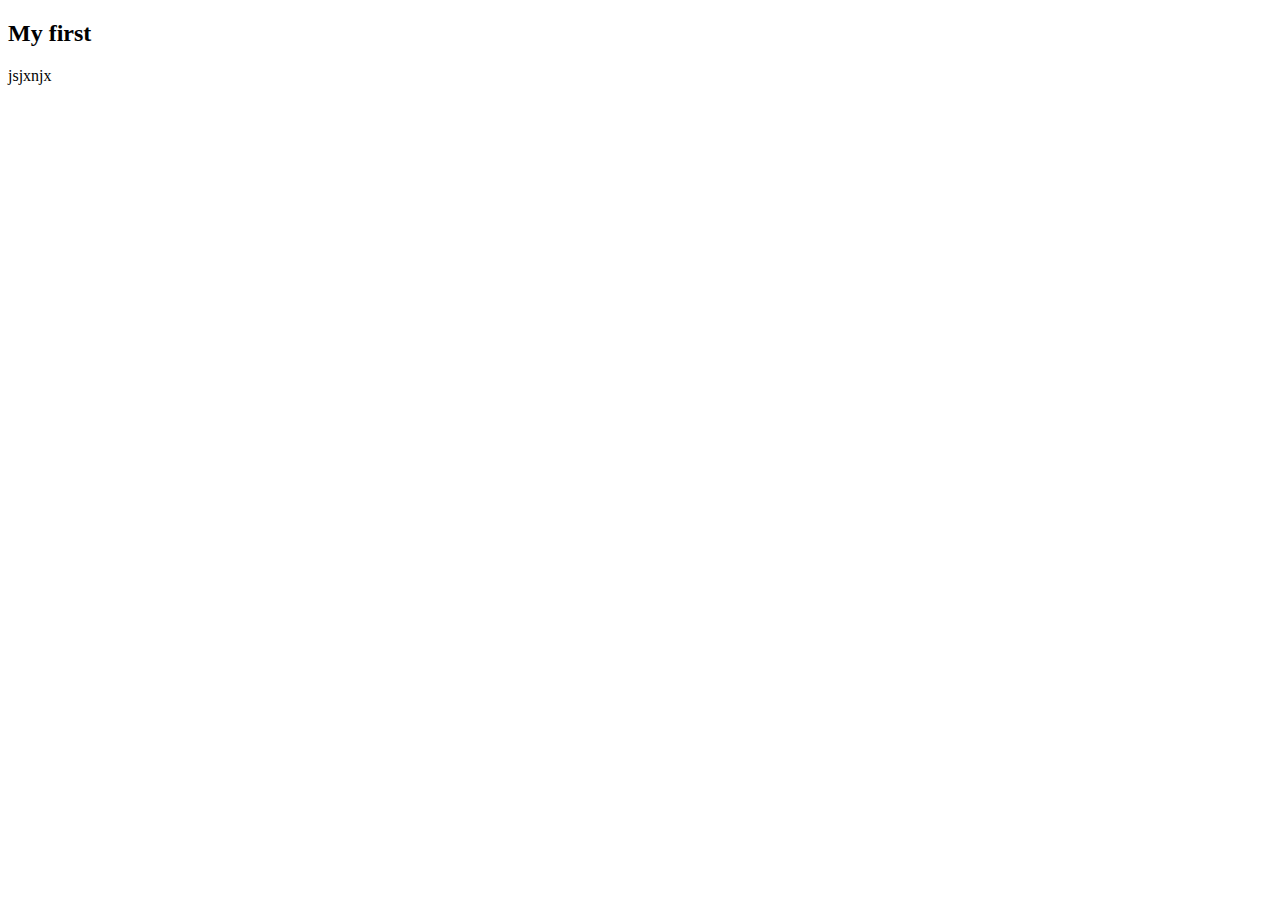
==== Index.html @ 4f8748b8 "edit.m" ====
<!DOCTYPE html>
<html dir="ltr" lang="eng">
  <head>
    <meta charset="utf-8">
    <meta name="viewport" content="width=device-width, intial-scale=1">
    <meta name="author" content="Ousama Alzhouri">
    <meta name="discription" content="My new cool project">
    <meta name="keywords" content="web development, html, css, javascript, winnipeg,canada">
    <link rel="preconnect" href="https://fonts.googleapis.com">
    <link rel="preconnect" href="https://fonts.gstatic.com" crossorigin>
    <link rel="stylesheet" href="https://fonts.googleapis.com/css2?family=Inter:ital,opsz,wght@0,14..32,100..900;1,14..32,100..900&family=Open+Sans:ital,wght@0,300..800;1,300..800&display=swap" rel="stylesheet">
    <title>Spacing</title>     
    <link rel="stylesheet" href="../Intro/assets/css/background.css" media="all">
  </head>
  <body>
    <main>
        <div class="container">
            <h2>My first</h2>
            <p>jsjxnjx</p>
        </div>
    </main>
  </body>
</html>
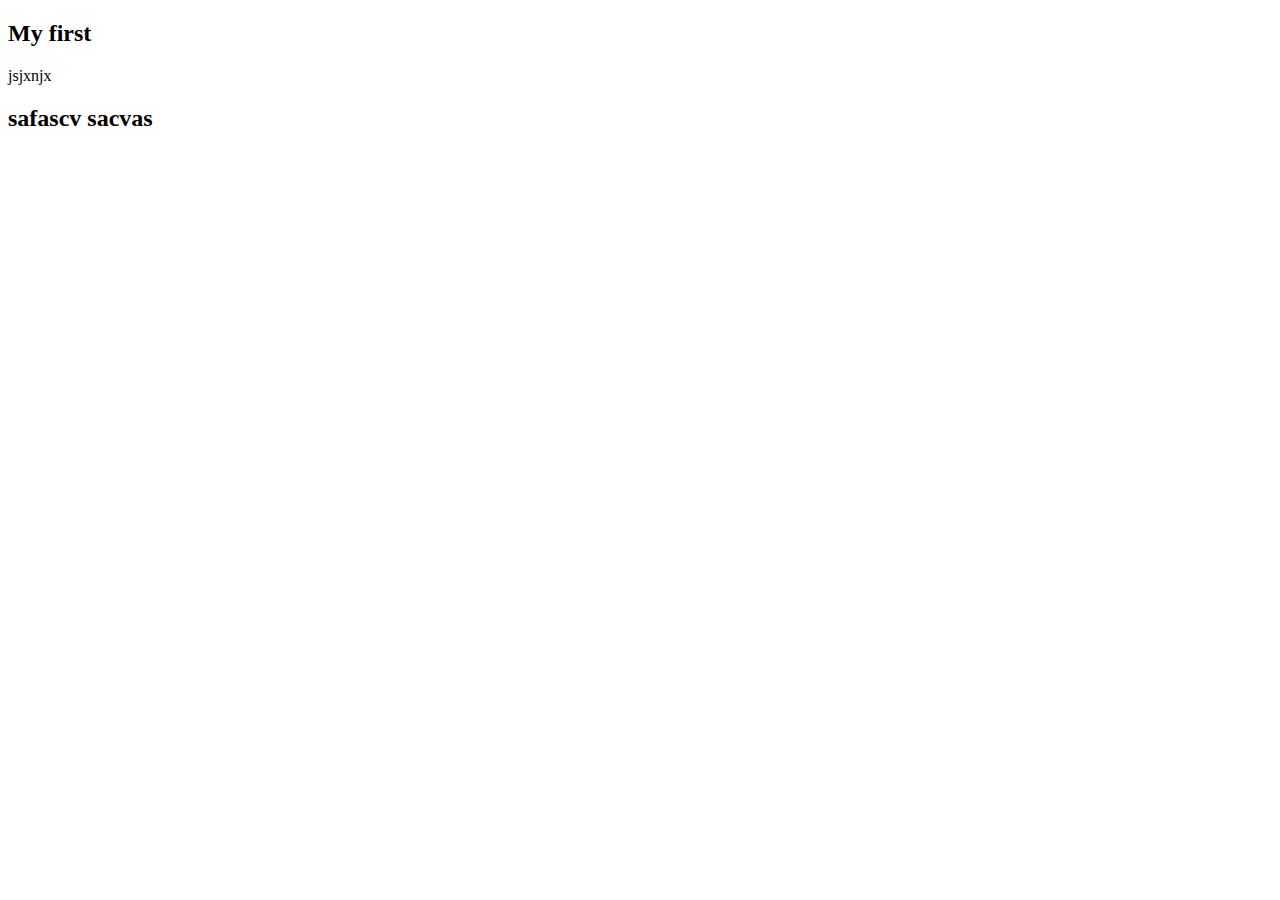
==== commit 1b2856bb: "Edit.sc" ====
--- a/Index.html
+++ b/Index.html
@@ -17,6 +17,7 @@
         <div class="container">
             <h2>My first</h2>
             <p>jsjxnjx</p>
+            <h2>safascv sacvas</h2>
         </div>
     </main>
   </body>
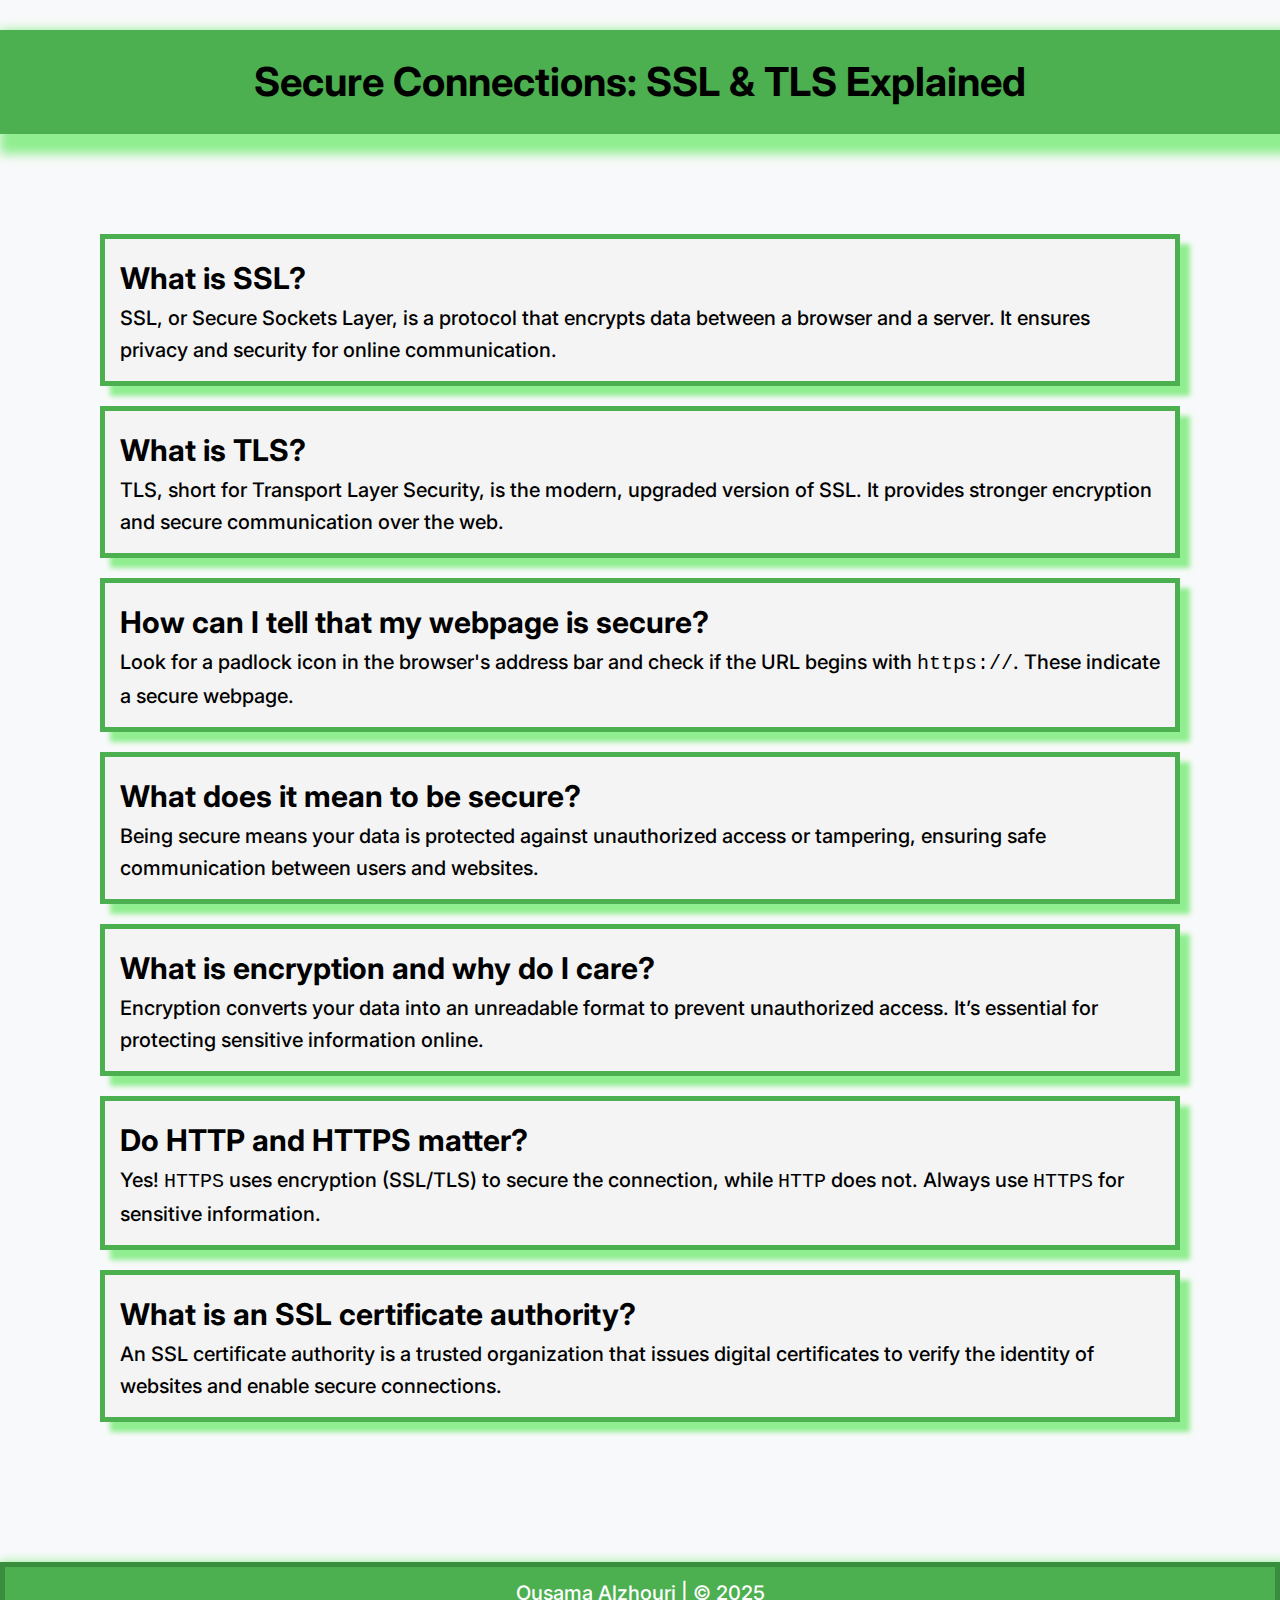
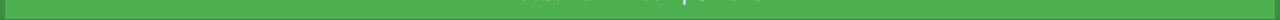
==== commit 7c5ded84: "Finished project: Added index.html and main.css" ====
--- a/Index.html
+++ b/Index.html
@@ -10,15 +10,54 @@
     <link rel="preconnect" href="https://fonts.gstatic.com" crossorigin>
     <link rel="stylesheet" href="https://fonts.googleapis.com/css2?family=Inter:ital,opsz,wght@0,14..32,100..900;1,14..32,100..900&family=Open+Sans:ital,wght@0,300..800;1,300..800&display=swap" rel="stylesheet">
     <title>Spacing</title>     
-    <link rel="stylesheet" href="../Intro/assets/css/background.css" media="all">
+    <link rel="stylesheet" href="./assets/css/main.css" media="all">
   </head>
   <body>
-    <main>
-        <div class="container">
-            <h2>My first</h2>
-            <p>jsjxnjx</p>
-            <h2>safascv sacvas</h2>
-        </div>
+    <header class="banner">
+        <h1>Secure Connections: SSL & TLS Explained</h1>
+    </header>
+    <main class="container">
+        <section>
+            <h2> What is SSL?</h2>
+            <p>SSL, or Secure Sockets Layer, is a protocol that encrypts data between a browser and a server. It ensures privacy and security for online communication.</p>
+        </section>
+
+        <section>
+            <h2>What is TLS?</h2>
+            <p>TLS, short for Transport Layer Security, is the modern, upgraded version of SSL. It provides stronger encryption and secure communication over the web.</p>
+        </section>
+
+        <section>
+            <h2>How can I tell that my webpage is secure?</h2>
+            <p>Look for a padlock icon in the browser's address bar and check if the URL begins with <code>https://</code>. These indicate a secure webpage.</p>
+        </section>
+
+        <section>
+            <h2>What does it mean to be secure?</h2>
+            <p>Being secure means your data is protected against unauthorized access or tampering, ensuring safe communication between users and websites.</p>
+        </section>
+
+        <section>
+            <h2>What is encryption and why do I care?</h2>
+            <p>Encryption converts your data into an unreadable format to prevent unauthorized access. It’s essential for protecting sensitive information online.</p>
+        </section>
+
+        <section>
+            <h2>Do HTTP and HTTPS matter?</h2>
+            <p>Yes! <code>HTTPS</code> uses encryption (SSL/TLS) to secure the connection, while <code>HTTP</code> does not. Always use <code>HTTPS</code> for sensitive information.</p>
+        </section>
+
+        <section>
+            <h2>What is an SSL certificate authority?</h2>
+            <p>An SSL certificate authority is a trusted organization that issues digital certificates to verify the identity of websites and enable secure connections.</p>
+        </section>
     </main>
+    <footer class="footer">
+        <p>Ousama Alzhouri | © 2025</p>
+    </footer>
   </body>
-</html>+</html>
+ 
+  
+
+ --- a/assets/css/main.css
+++ b/assets/css/main.css
@@ -0,0 +1,66 @@
+@charset "utf-8";
+
+* {
+    margin: 0;
+    padding: 0;
+    outline: none;
+    border-style: none;
+    box-sizing: border-box;
+    vertical-align: baseline;
+}
+
+.container {
+    width: min(100% - 40px, 1080px);
+    margin-inline:  auto;
+}
+
+ main {
+    padding: 100px 0 ;
+ }
+
+ body {
+    font-size: 20px;
+    font-weight: 500;
+    font-family: 'Inter', sans-serif;
+    line-height: 1.6;
+    color: #000;
+    background-color: #f8f9fa;
+}
+
+.banner {
+    margin-top: 30px;
+    padding: 20px 0;
+    text-align: center;
+    background-color: #4caf50;
+    box-shadow: 10px 10px 10px 10px lightgreen; 
+}
+
+section {
+    margin-bottom: 20px;
+    padding: 15px;
+    border: 5px solid #4caf50;
+    background: #f4f4f4;
+    box-shadow: 10px 10px 5px lightgreen;
+}
+
+.footer {
+    text-align: center;
+    padding: 10px 0;
+    background: #4caf50;
+    color: #fff;
+    font-size: 20px;
+    margin-top: 20px;
+    border: 5px solid #388e3c;
+    box-shadow: 10px 10px 10px 10px lightgreen;
+}
+
+
+
+
+
+
+
+
+
+
+
